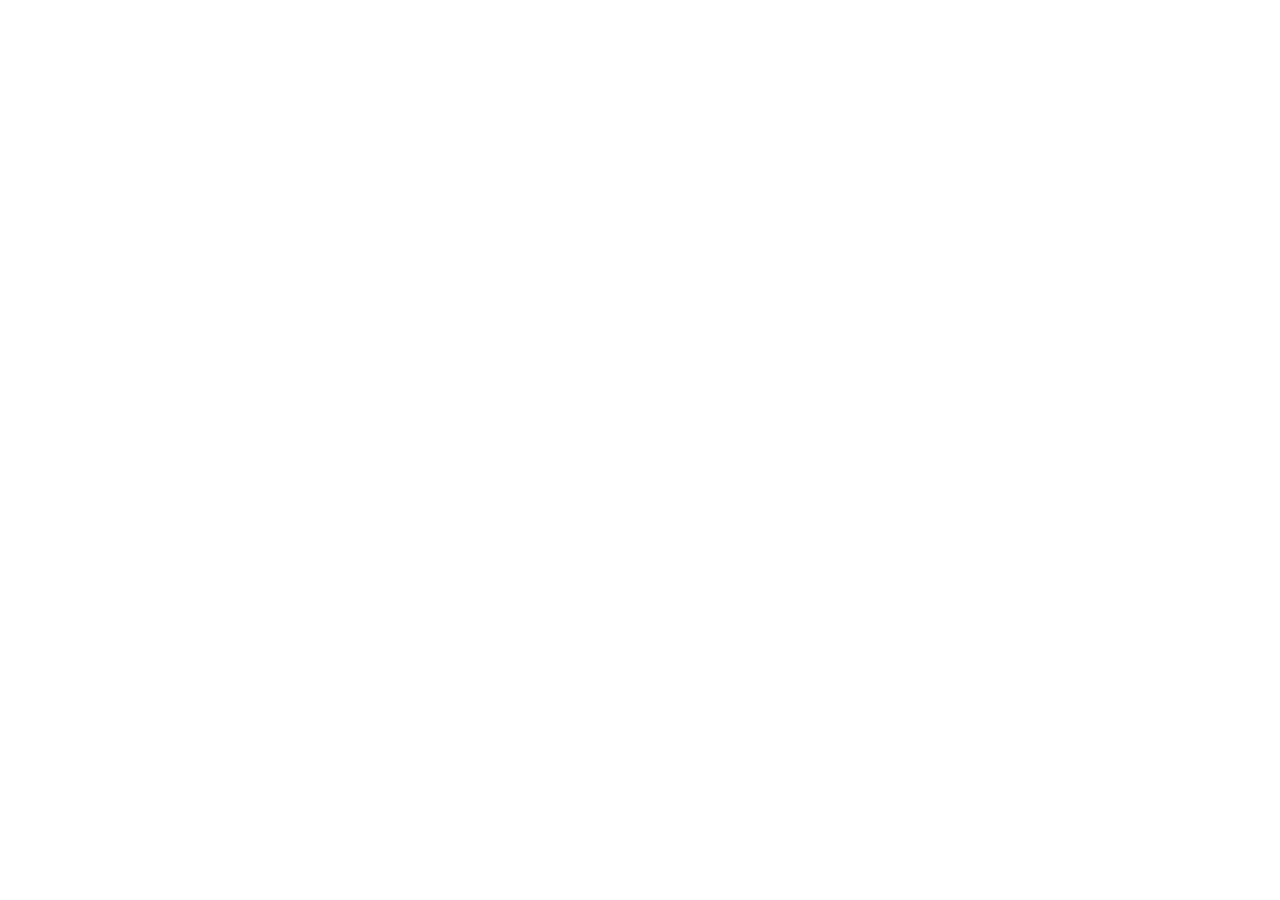
==== index.html @ 2490cc55 "Add images" ====
<!DOCTYPE html>
<html lang="en">
<head>
    <meta charset="UTF-8">
    <meta name="viewport" content="width=device-width, initial-scale=1.0">
    <title>B. Pramjit – Home</title>
    <link rel="stylesheet" href="css/styles.css">
</head>
<body>
    
</body>
</html>
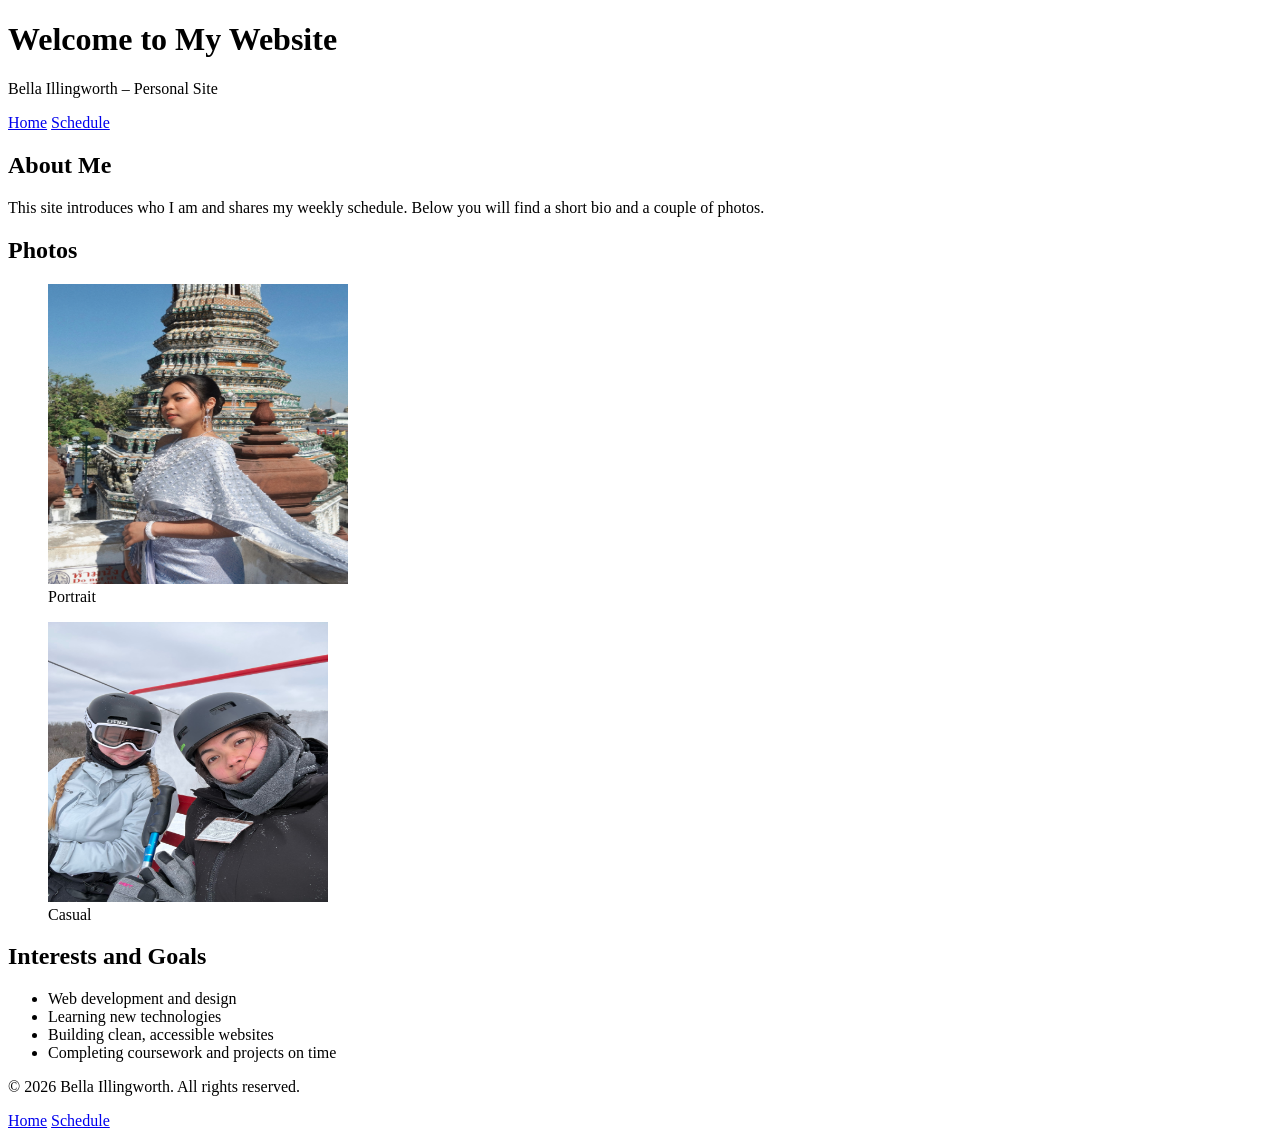
==== commit 1254d9ab: "create new branch and first page layout" ====
--- a/index.html
+++ b/index.html
@@ -3,10 +3,53 @@
 <head>
     <meta charset="UTF-8">
     <meta name="viewport" content="width=device-width, initial-scale=1.0">
-    <title>B. Pramjit – Home</title>
-    <link rel="stylesheet" href="css/styles.css">
+    <title>Bella Illingworth– Home</title>
+    <link rel="stylesheet" href="style/stylesheet.css">
 </head>
 <body>
-    
+    <header>
+        <h1>Welcome to My Website</h1>
+        <p>Bella Illingworth – Personal Site</p>
+        <nav>
+            <a href="index.html">Home</a>
+            <a href="schedule.html">Schedule</a>
+        </nav>
+    </header>
+
+    <main>
+        <h2>About Me</h2>
+        <p>This site introduces who I am and shares my weekly schedule. Below you will find a short bio and a couple of photos.</p>
+
+        <section>
+            <h2>Photos</h2>
+            <figure class="photo-card">
+                <img src="images/IMG_1233.JPG" alt="Photo of me – portrait" width="300" height="300">
+                <figcaption>Portrait</figcaption>
+            </figure>
+            <figure class="photo-card">
+                <img src="images/IMG_1882.JPG" alt="Photo of me – casual" width="280" height="280">
+                <figcaption>Casual</figcaption>
+            </figure>
+        </section>
+
+        <section>
+            <h2>Interests and Goals</h2>
+            <ul>
+                <li>Web development and design</li>
+                <li>Learning new technologies</li>
+                <li>Building clean, accessible websites</li>
+                <li>Completing coursework and projects on time</li>
+            </ul>
+        </section>
+    </main>
+
+    <footer>
+        <p>&copy; 2026 Bella Illingworth. All rights reserved.</p>
+        <nav>
+            <a href="index.html">Home</a>
+            <a href="schedule.html">Schedule</a>
+        </nav>
+    </footer>
+
 </body>
 </html>
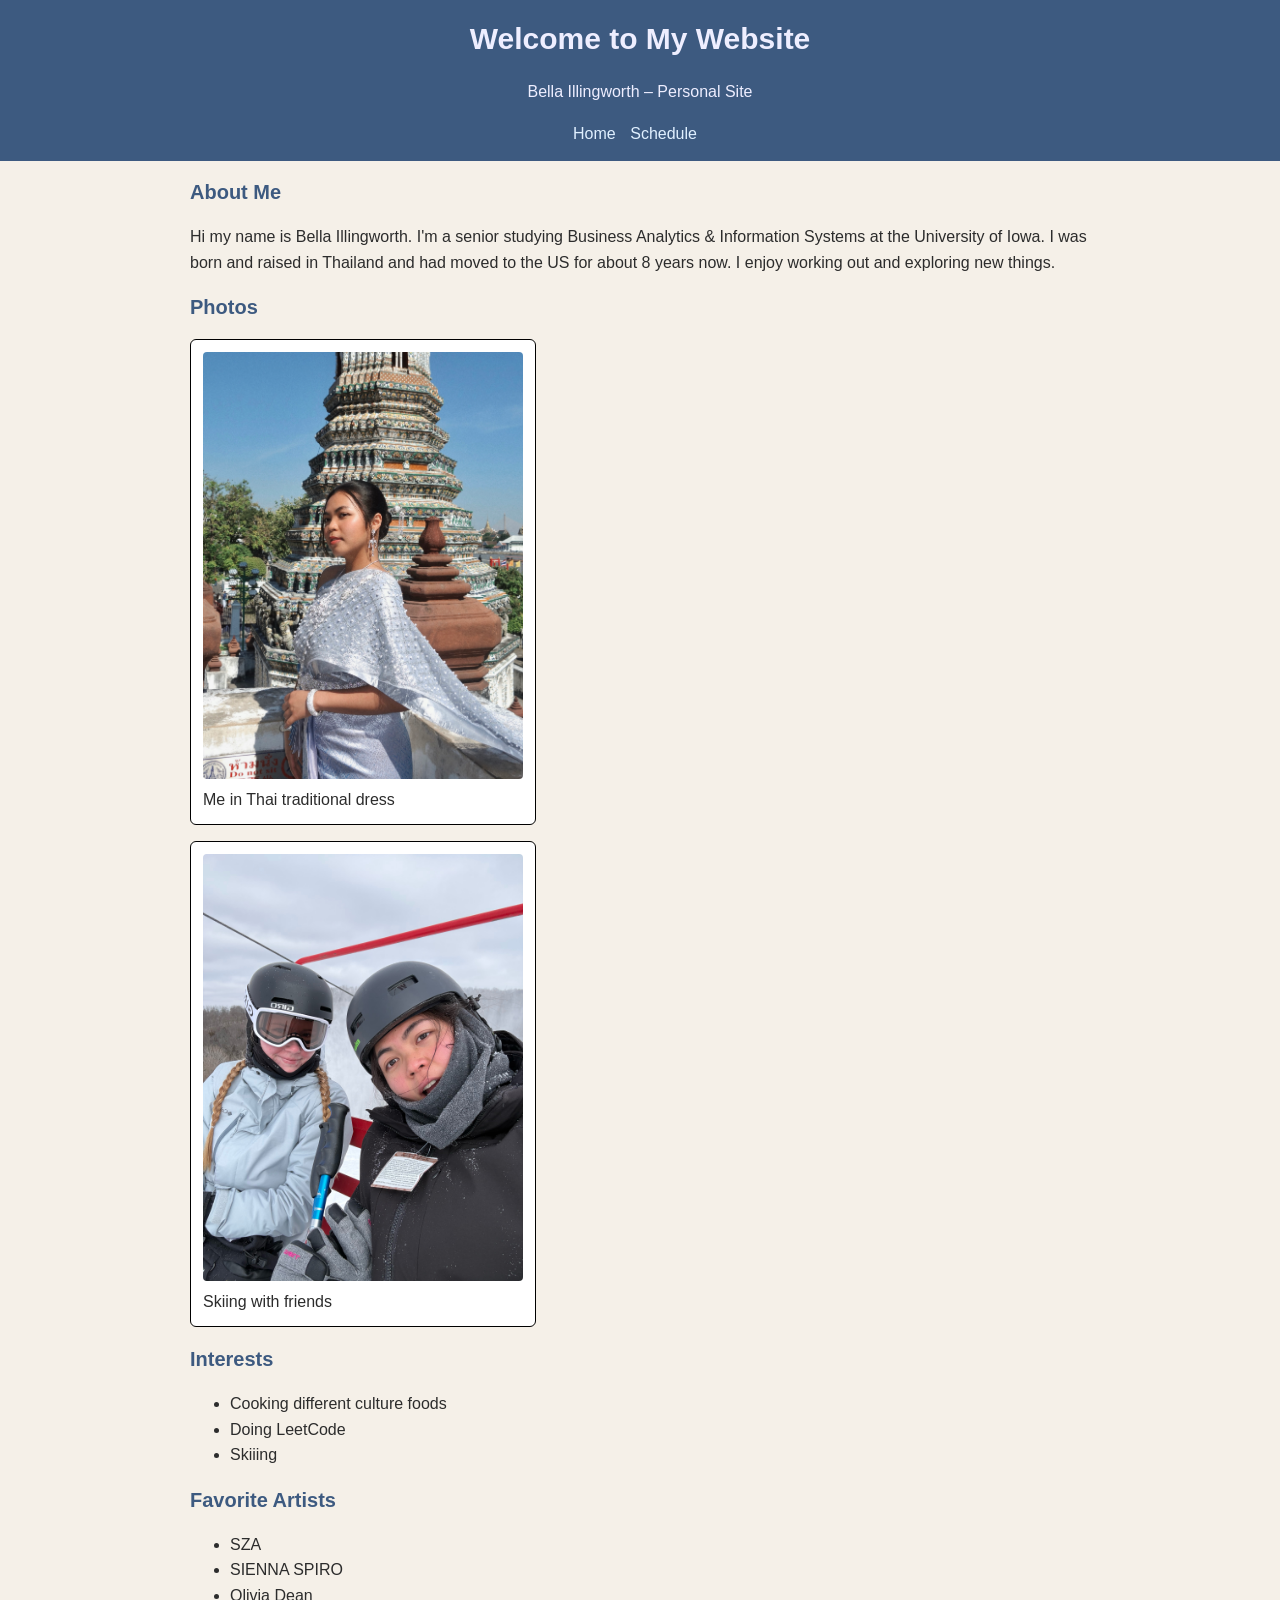
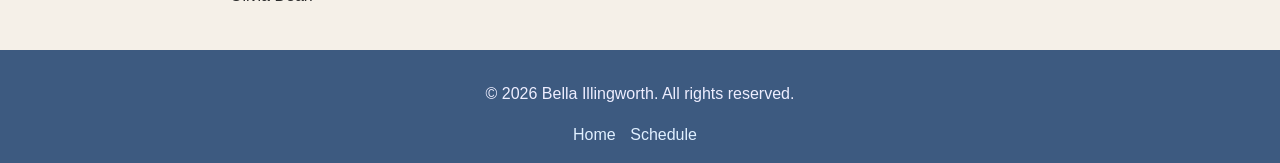
==== commit de78267b: "Add style to the homepage" ====
--- a/index.html
+++ b/index.html
@@ -18,27 +18,35 @@
 
     <main>
         <h2>About Me</h2>
-        <p>This site introduces who I am and shares my weekly schedule. Below you will find a short bio and a couple of photos.</p>
+        <p>Hi my name is Bella Illingworth. I'm a senior studying Business Analytics & Information Systems at the University of Iowa. 
+            I was born and raised in Thailand and had moved to the US for about 8 years now. I enjoy working out and exploring new things.</p>
 
         <section>
             <h2>Photos</h2>
             <figure class="photo-card">
                 <img src="images/IMG_1233.JPG" alt="Photo of me – portrait" width="300" height="300">
-                <figcaption>Portrait</figcaption>
+                <figcaption>Me in Thai traditional dress</figcaption>
             </figure>
             <figure class="photo-card">
                 <img src="images/IMG_1882.JPG" alt="Photo of me – casual" width="280" height="280">
-                <figcaption>Casual</figcaption>
+                <figcaption>Skiing with friends</figcaption>
             </figure>
         </section>
 
         <section>
-            <h2>Interests and Goals</h2>
+            <h2>Interests</h2>
             <ul>
-                <li>Web development and design</li>
-                <li>Learning new technologies</li>
-                <li>Building clean, accessible websites</li>
-                <li>Completing coursework and projects on time</li>
+                <li>Cooking different culture foods</li>
+                <li>Doing LeetCode</li>
+                <li>Skiiing</li>
+            </ul>
+        </section>
+        <section>
+            <h2>Favorite Artists</h2>
+            <ul>
+                <li>SZA</li>
+                <li>SIENNA SPIRO</li>
+                <li>Olivia Dean</li>
             </ul>
         </section>
     </main>
--- a/style/stylesheet.css
+++ b/style/stylesheet.css
@@ -0,0 +1,70 @@
+body{
+    font-family:'Segoe UI', Tahoma, Geneva, Verdana, sans-serif;
+    background-color: #f5f0e8;
+    color: #2c2c2c;
+    line-height: 1.6;
+    margin: 0;
+    padding: 0;
+}
+header{
+    background-color: #3d5a80;
+    color: #eef;
+    padding: 15px 20px;
+    margin-bottom: 10px;
+    text-align: center;
+}
+footer{
+    background-color: #3d5a80;
+    color: #eef;
+    padding: 15px 20px;
+    margin-top: 10px;
+    text-align: center;
+}
+
+main{
+    max-width: 900px;
+    margin: 0 auto;
+    padding: 0 15px 15px;
+}
+
+h1{
+    font-size: 30px;
+    margin: 0 0 10px 0;
+}
+h2{
+    font-size: 20px;
+    color: #3d5a80;
+    margin-top: 15px;
+    margin-bottom: 10px;
+}
+nav{
+    margin-top: 10px;
+}
+
+nav a{
+    color: #e0f0ff;
+    text-decoration: none;
+    margin-right: 10px;
+}
+
+nav a:hover{
+    text-decoration: solid underline;
+}
+
+.photo-card{
+    border: 1px solid #000000;
+    margin: 1rem 0;
+    padding: 0.75rem;
+    background-color: #fff;
+    border-radius: 6px;
+    max-width: 320px;
+}
+.photo-card:hover{
+    box-shadow: #2c2c2c 0px 4px 8px;
+}
+
+.photo-card img{
+    width: 100%;
+    height: auto;
+    border-radius: 4px;
+}
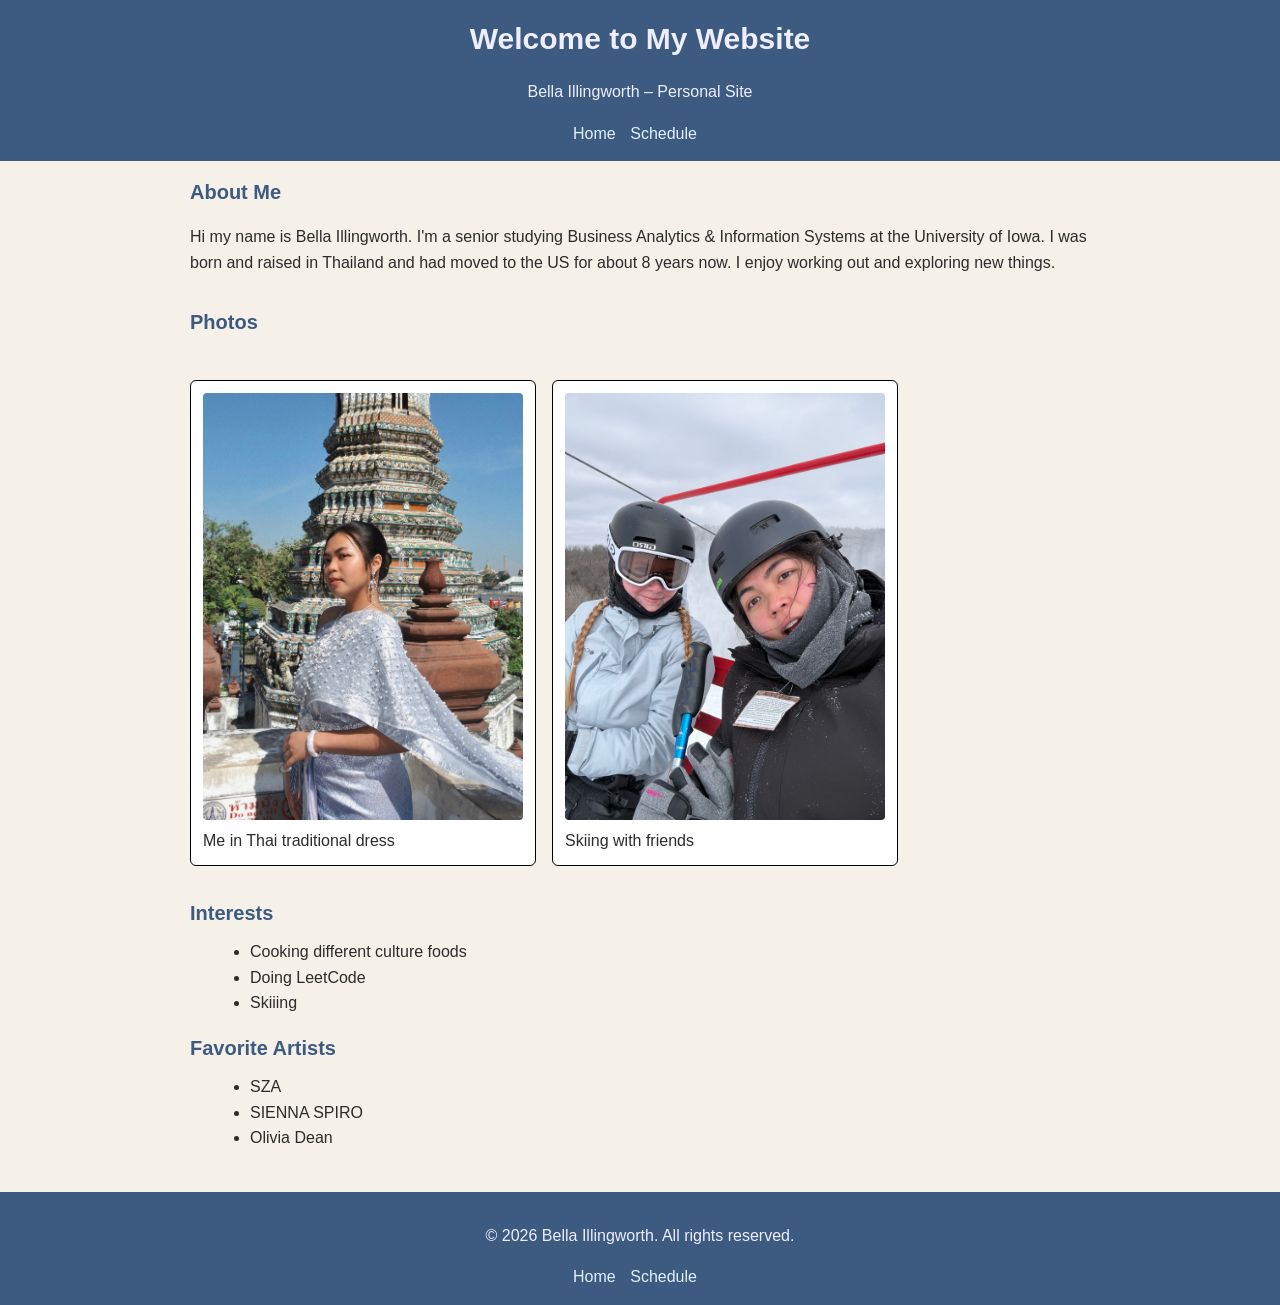
==== commit 981afb79: "Edit schedule page" ====
--- a/index.html
+++ b/index.html
@@ -21,7 +21,7 @@
         <p>Hi my name is Bella Illingworth. I'm a senior studying Business Analytics & Information Systems at the University of Iowa. 
             I was born and raised in Thailand and had moved to the US for about 8 years now. I enjoy working out and exploring new things.</p>
 
-        <section>
+        <section class="photo-gallery">
             <h2>Photos</h2>
             <figure class="photo-card">
                 <img src="images/IMG_1233.JPG" alt="Photo of me – portrait" width="300" height="300">
--- a/style/stylesheet.css
+++ b/style/stylesheet.css
@@ -59,6 +59,17 @@
     border-radius: 6px;
     max-width: 320px;
 }
+
+.photo-gallery{
+    display: flex;
+    flex-wrap: wrap;
+    gap: 1rem;
+    align-items: flex-start;
+}
+
+.photo-gallery h2{
+    width: 100%;
+}
 .photo-card:hover{
     box-shadow: #2c2c2c 0px 4px 8px;
 }
@@ -67,4 +78,43 @@
     width: 100%;
     height: auto;
     border-radius: 4px;
+}
+
+.schedule-table{
+    width: 100%;
+    border-collapse: collapse;
+    margin-top: 1rem;
+}
+.schedule-table th {
+    background-color: #3d5a80;
+    color: #eef;
+    font-weight: bold;
+}
+
+.schedule-table tr:nth-child(even) {
+    background-color: #e8eef4;
+}
+
+.schedule-table tr:hover {
+    background-color: #dce4ee;
+}
+
+aside {
+    background-color: #e8eef4;
+    padding: 1rem 1.25rem;
+    margin: 1rem 0;
+    border-left: 4px solid #3d5a80;
+}
+
+ul, ol {
+    margin: 0.5rem 0 1rem 1.25rem;
+}
+
+.external-link {
+    color: #3d5a80;
+    font-weight: bold;
+}
+
+.external-link:hover {
+    text-decoration: underline;
 }
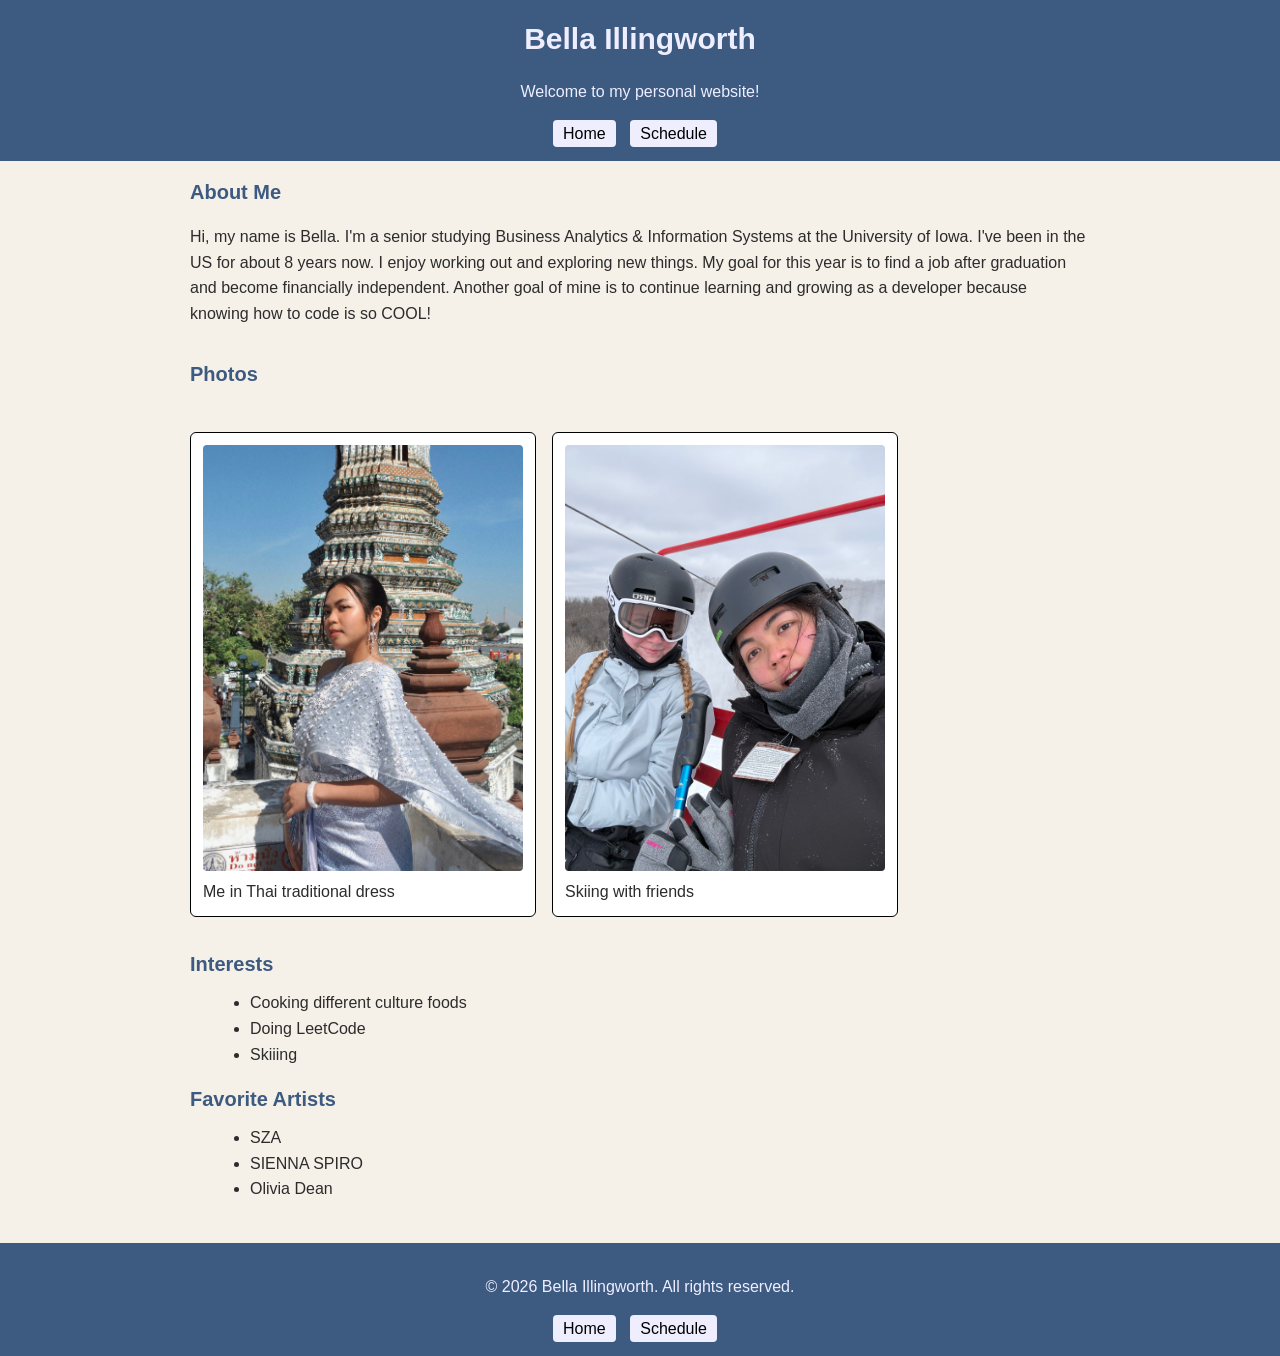
==== commit 08b07234: "finalize the content" ====
--- a/index.html
+++ b/index.html
@@ -8,8 +8,8 @@
 </head>
 <body>
     <header>
-        <h1>Welcome to My Website</h1>
-        <p>Bella Illingworth – Personal Site</p>
+        <h1>Bella Illingworth</h1>
+        <p>Welcome to my personal website!</p>
         <nav>
             <a href="index.html">Home</a>
             <a href="schedule.html">Schedule</a>
@@ -18,8 +18,7 @@
 
     <main>
         <h2>About Me</h2>
-        <p>Hi my name is Bella Illingworth. I'm a senior studying Business Analytics & Information Systems at the University of Iowa. 
-            I was born and raised in Thailand and had moved to the US for about 8 years now. I enjoy working out and exploring new things.</p>
+        <p>Hi, my name is Bella. I'm a senior studying Business Analytics & Information Systems at the University of Iowa. I've been in the US for about 8 years now. I enjoy working out and exploring new things. My goal for this year is to find a job after graduation and become financially independent. Another goal of mine is to continue learning and growing as a developer because knowing how to code is so COOL!</p>
 
         <section class="photo-gallery">
             <h2>Photos</h2>
--- a/style/stylesheet.css
+++ b/style/stylesheet.css
@@ -42,9 +42,12 @@
 }
 
 nav a{
-    color: #e0f0ff;
+    color: #000000;
     text-decoration: none;
     margin-right: 10px;
+    background-color: #eef;
+    padding: 5px 10px;
+    border-radius: 4px;
 }
 
 nav a:hover{
@@ -85,6 +88,15 @@
     border-collapse: collapse;
     margin-top: 1rem;
 }
+
+.schedule-table th,
+.schedule-table td {
+    border: 1px solid #c5d1df;
+    padding: 0.75rem;
+    text-align: center;
+    vertical-align: middle;
+}
+
 .schedule-table th {
     background-color: #3d5a80;
     color: #eef;
@@ -97,6 +109,53 @@
 
 .schedule-table tr:hover {
     background-color: #dce4ee;
+}
+
+.calendar-table {
+    table-layout: fixed;
+}
+
+.calendar-table caption {
+    margin-bottom: 0.5rem;
+    font-weight: bold;
+    color: #3d5a80;
+}
+
+.calendar-table .time-slot {
+    background-color: #6b86ab;
+    color: #fff;
+    font-weight: 600;
+    width: 18%;
+}
+
+.calendar-table td {
+    background-color: #ffffff;
+    min-height: 70px;
+}
+
+.calendar-table td.event {
+    color: #1f2a36;
+    font-weight: 600;
+}
+
+.calendar-table td.capstone {
+    background-color: #a8ccdd;
+}
+
+.calendar-table td.fin {
+    background-color: #a6e7a6;
+}
+
+.calendar-table td.management {
+    background-color: #e1c492;
+}
+
+.calendar-table td.cyber {
+    background-color: #d9c3ef;
+}
+
+.calendar-table td.DPM {
+    background-color: #ebbaba;
 }
 
 aside {
